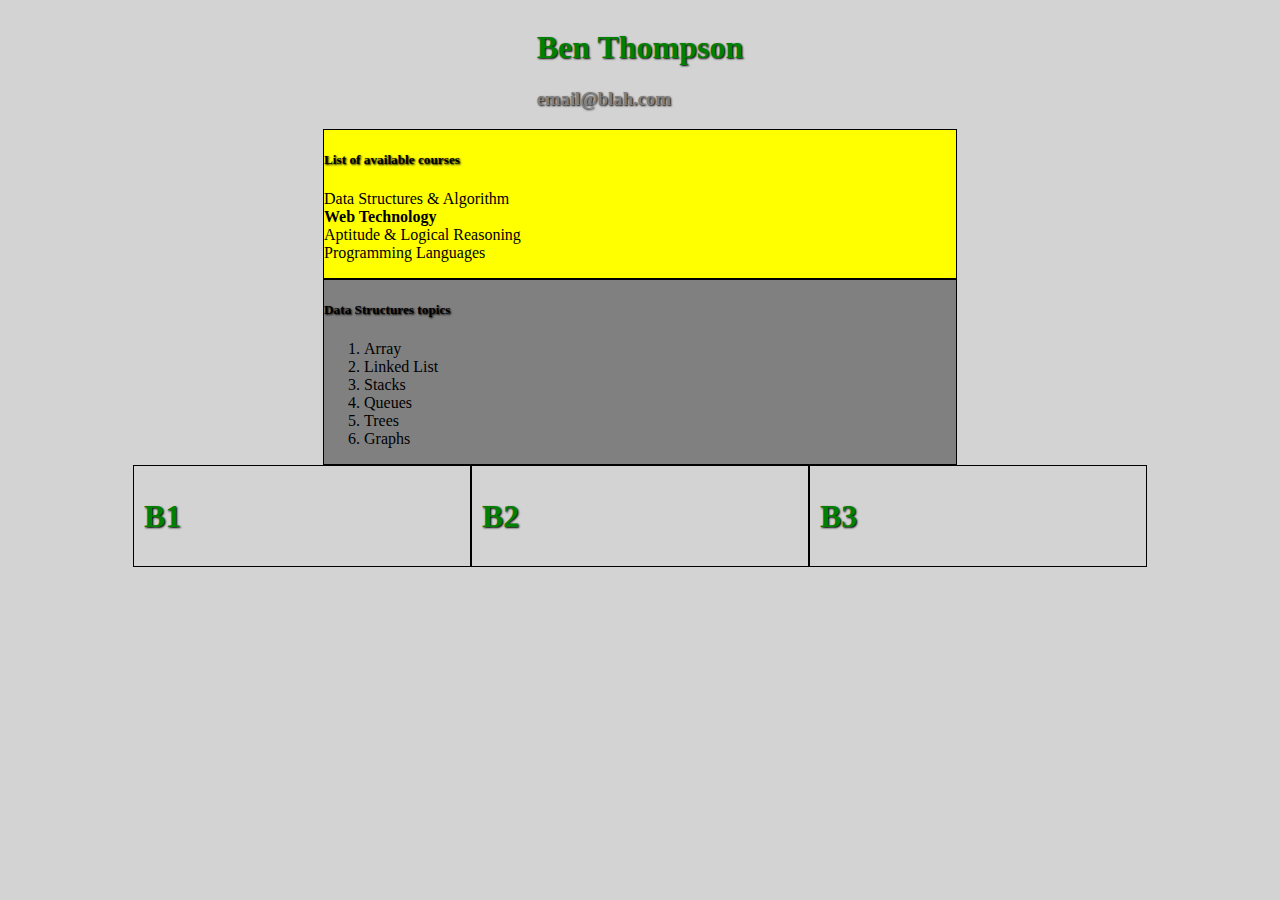
==== index.html @ fd4d848d "test" ====
<!DOCTYPE html>

<html>
<head> 
	<title>CV</title>
	<link rel="stylesheet" href="style.css"/>
</head>
<body>


<div id="container">

	<div id="one">
		<h1 class="heading" >Ben Thompson</h1>
		<h3 class="heading" >email@blah.com</h3>
	</div>
	
	
	
	<div id="two">
		    <h5 class="heading">List of available courses</h5>
			<ul class="ulist">
				<li>Data Structures & Algorithm</li>
				<li><span class="bold"> Web Technology</span></li>
				<li>Aptitude & Logical Reasoning</li>
				<li>Programming Languages</li>
			</ul>
	</div>
			
	<div id="three">	
	
			<h5 class="heading" >Data Structures <span>topics</span></h5>
			<ol>
				<li>Array</li>
				<li>Linked List</li>
				<li>Stacks</li>
				<li>Queues</li>
				<li>Trees</li>
				<li>Graphs</li>
			</ol>
	</div>
</div>

<div class="container2">

	<div class="container2-box">
		<h1 class="heading" >B1</h1>
	</div>
	
	
	<div class="container2-box">
		<h1 class="heading" >B2</h1>
	</div>
	
	<div class="container2-box">
		<h1 class="heading" >B3</h1>
	</div>
	
</div>
</body>

</html>
---- style.css ----
body {
  background-color: lightgrey;
}
h1{
	color:green;
}
h3{
	color:grey;
}


#one{
	flex:1;
	order:1;
	height:20%;
	
}

#two{
	flex:1;
	order:2;
	background-color:yellow;
	border:1px solid black;
	width:50%;
	

}

#three{
	flex:1;
	order:3;
	background-color:grey;
	border:1px solid black;
	width:50%;

	
}

#container{
	display:flex;
	flex-direction:column;
	align-items:center;
	justify-content:flex-end;

	
}


.container2
{
	display:flex;
	justify-content:center;
}


.container2 div{
	border:1px solid black;
	padding:10px;


}
.container2-box{
	flex-basis:25%;
}

.heading{
	font-family:Georgia;
	text-shadow: 1px 1px 2px black;
}
.bold{
	font-weight: bold;
}

.ulist{
   list-style: none;
   margin-left: 0;
   padding-left: 1em;
   text-indent: -1em;
}

@media only screen and (max-width: 600px) {
  body {
    background-color: lightblue;
  }
}
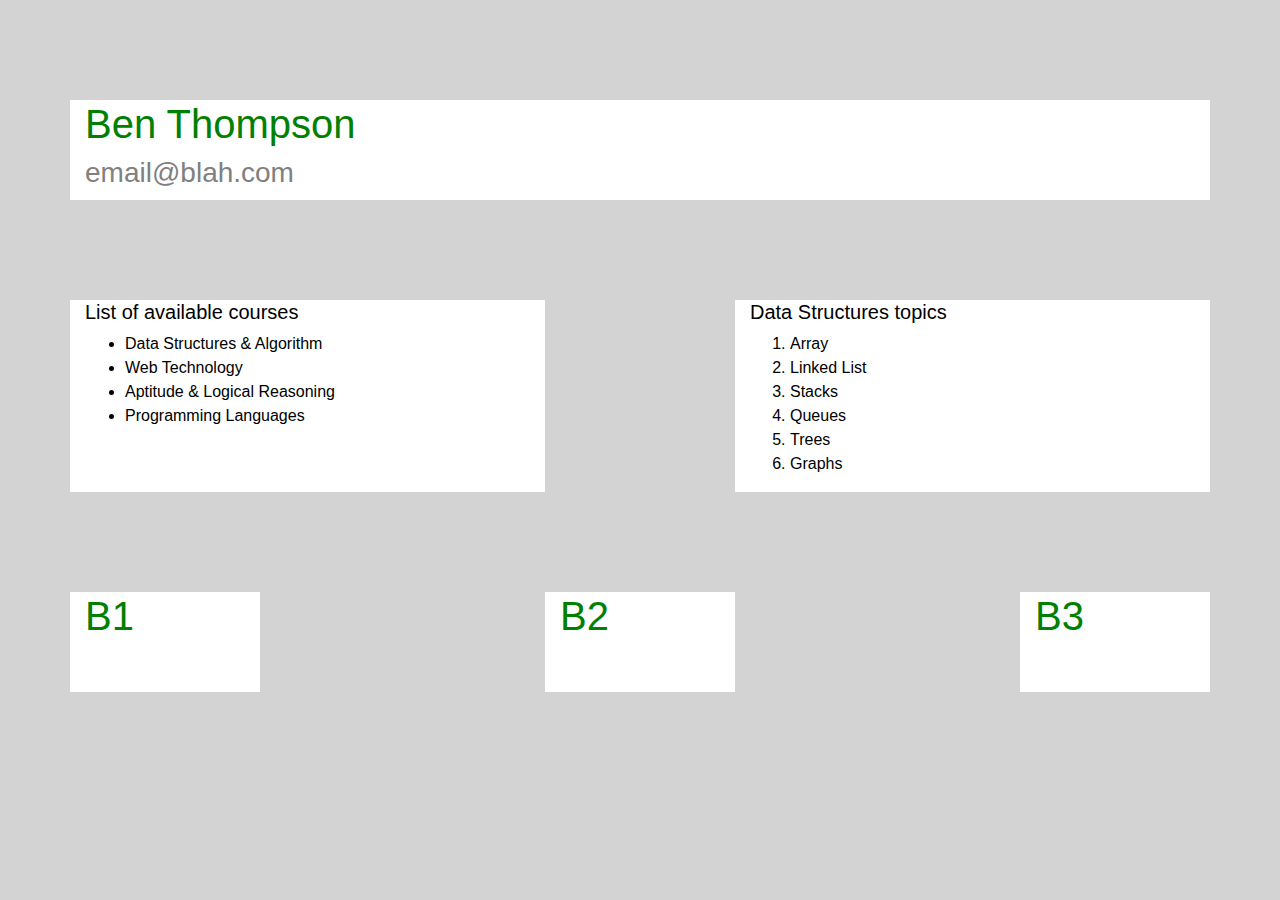
==== commit bde4fef3: "lab6" ====
--- a/index.html
+++ b/index.html
@@ -3,21 +3,26 @@
 <html>
 <head> 
 	<title>CV</title>
+	<link rel="stylesheet" href="css/bootstrap.min.css"/>
+
 	<link rel="stylesheet" href="style.css"/>
 </head>
 <body>
 
 
-<div id="container">
+<div class="container">
 
-	<div id="one">
-		<h1 class="heading" >Ben Thompson</h1>
-		<h3 class="heading" >email@blah.com</h3>
+	<div class="row">
+		<div class="col-lg-12 show">
+			<h1 class="heading" >Ben Thompson</h1>
+			<h3 class="heading" >email@blah.com</h3>
+		</div>
+
 	</div>
 	
+	<div class="row">
 	
-	
-	<div id="two">
+		<div class="col-lg-5 show">
 		    <h5 class="heading">List of available courses</h5>
 			<ul class="ulist">
 				<li>Data Structures & Algorithm</li>
@@ -25,35 +30,37 @@
 				<li>Aptitude & Logical Reasoning</li>
 				<li>Programming Languages</li>
 			</ul>
+		</div >
+		
+		<div class="col-lg-5 show">
+				<h5 class="heading" >Data Structures <span>topics</span></h5>
+				<ol>
+					<li>Array</li>
+					<li>Linked List</li>
+					<li>Stacks</li>
+					<li>Queues</li>
+					<li>Trees</li>
+					<li>Graphs</li>
+				</ol>
+		</div>
 	</div>
-			
-	<div id="three">	
-	
-			<h5 class="heading" >Data Structures <span>topics</span></h5>
-			<ol>
-				<li>Array</li>
-				<li>Linked List</li>
-				<li>Stacks</li>
-				<li>Queues</li>
-				<li>Trees</li>
-				<li>Graphs</li>
-			</ol>
-	</div>
-</div>
 
-<div class="container2">
-
-	<div class="container2-box">
-		<h1 class="heading" >B1</h1>
-	</div>
+	<div class="row">
+		<div class="col-lg-2 show">
+			<h1 class="heading" >B1</h1>
+		</div>
 	
 	
-	<div class="container2-box">
-		<h1 class="heading" >B2</h1>
-	</div>
 	
-	<div class="container2-box">
+
+		<div class="col-lg-2 show">
+			<h1 class="heading" >B2</h1>
+		</div>
+	
+	
+		<div class="col-lg-2 show">
 		<h1 class="heading" >B3</h1>
+		</div>
 	</div>
 	
 </div>
--- a/style.css
+++ b/style.css
@@ -8,15 +8,20 @@
 	color:grey;
 }
 
+.show{
+	background-color:white;
+	color:black;
 
-#one{
-	flex:1;
-	order:1;
-	height:20%;
+}
+
+.row{
+	margin-top:100px;
+	min-height:100px;
+	justify-content:space-between;
 	
 }
-
-#two{
+/*
+.two{
 	flex:1;
 	order:2;
 	background-color:yellow;
@@ -26,7 +31,7 @@
 
 }
 
-#three{
+.three{
 	flex:1;
 	order:3;
 	background-color:grey;
@@ -36,7 +41,7 @@
 	
 }
 
-#container{
+.container{
 	display:flex;
 	flex-direction:column;
 	align-items:center;
@@ -84,3 +89,4 @@
   }
 }
 
+*/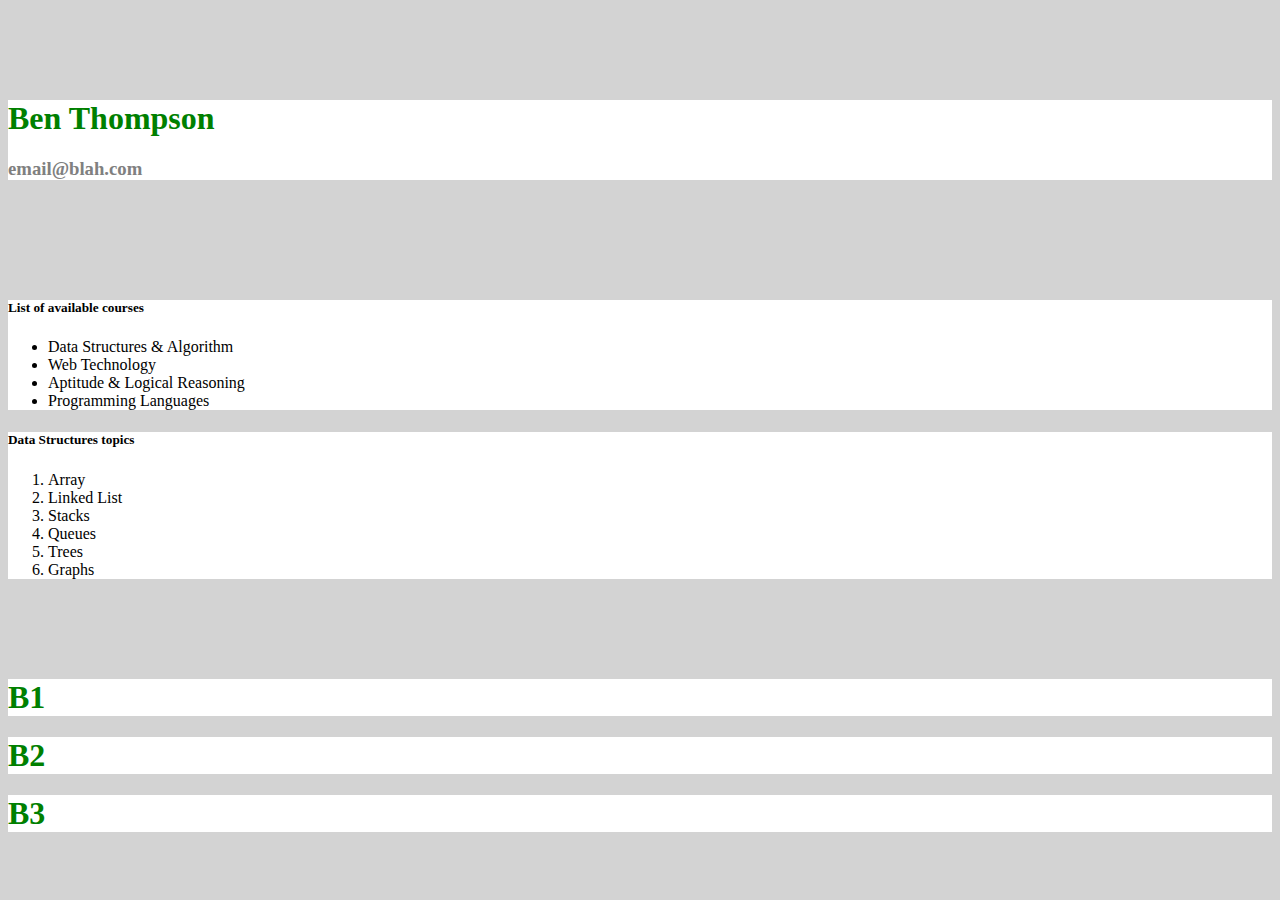
==== commit 347e79bc: "update" ====
--- a/index.html
+++ b/index.html
@@ -3,7 +3,9 @@
 <html>
 <head> 
 	<title>CV</title>
-	<link rel="stylesheet" href="css/bootstrap.min.css"/>
+
+<link rel="stylesheet" href="https://cdn.jsdelivr.net/npm/bootstrap@4.1.3/dist/css/bootstrap.min.css" integrity="sha384-MCw98/SFnGE8fJT3GXwEOngsV7Zt27NXFoaoApmYm81iuXoPkFOJwJ8ERdknLPMO" crossorigin="anonymous">
+<script src="https://cdn.jsdelivr.net/npm/bootstrap@4.1.3/dist/js/bootstrap.min.js" integrity="sha384-ChfqqxuZUCnJSK3+MXmPNIyE6ZbWh2IMqE241rYiqJxyMiZ6OW/JmZQ5stwEULTy" crossorigin="anonymous"></script>
 
 	<link rel="stylesheet" href="style.css"/>
 </head>
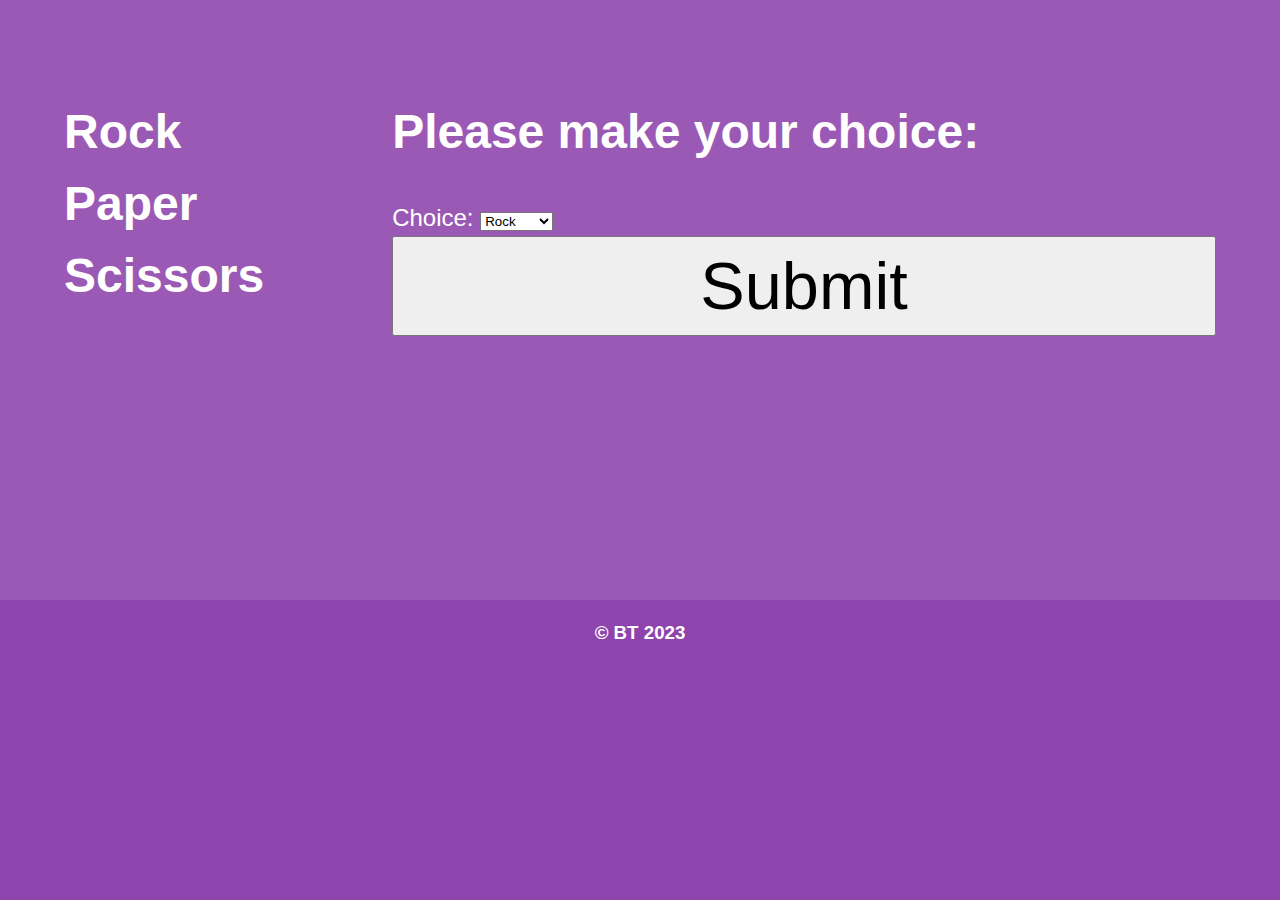
==== commit 1c1d72f0: "week 8" ====
--- a/index.html
+++ b/index.html
@@ -1,71 +1,42 @@
 <!DOCTYPE html>
+<html>
+	<head>
+		<title>Rock Paper Scissors</title>
+		<link rel="stylesheet" href="style/style.css"/>
+	</head>
+	<body>
+		<script src="script.js" ></script> 
+		<div id="header">
+			<div id="header2">
+			
+			</div>
+		</div>
+		<div id="main">
+			<div id="sidebar">
+				<h1>Rock Paper Scissors</h1>
+			</div>
+			<div id="content">
+				<h1 id="test">Please make your choice:</h1>
+				<div id="f1"> 
+					<p id="output">
+					</p>
+					<form id="form_1" name="myForm" onsubmit="return submitForm();return false">
+						Choice:
+						<select name="choice" id="choice">
+							<option value="rock">Rock</option>
+							<option value="paper">Paper</option>
+							<option value="scissors">Scissors</option>
+						</select>
+					<input type="submit" /><br/>
 
-<html>
-<head> 
-	<title>CV</title>
-
-<link rel="stylesheet" href="https://cdn.jsdelivr.net/npm/bootstrap@4.1.3/dist/css/bootstrap.min.css" integrity="sha384-MCw98/SFnGE8fJT3GXwEOngsV7Zt27NXFoaoApmYm81iuXoPkFOJwJ8ERdknLPMO" crossorigin="anonymous">
-<script src="https://cdn.jsdelivr.net/npm/bootstrap@4.1.3/dist/js/bootstrap.min.js" integrity="sha384-ChfqqxuZUCnJSK3+MXmPNIyE6ZbWh2IMqE241rYiqJxyMiZ6OW/JmZQ5stwEULTy" crossorigin="anonymous"></script>
-
-	<link rel="stylesheet" href="style.css"/>
-</head>
-<body>
-
-
-<div class="container">
-
-	<div class="row">
-		<div class="col-lg-12 show">
-			<h1 class="heading" >Ben Thompson</h1>
-			<h3 class="heading" >email@blah.com</h3>
+					</form>		
+				</div>					
+			</div>
 		</div>
-
-	</div>
-	
-	<div class="row">
-	
-		<div class="col-lg-5 show">
-		    <h5 class="heading">List of available courses</h5>
-			<ul class="ulist">
-				<li>Data Structures & Algorithm</li>
-				<li><span class="bold"> Web Technology</span></li>
-				<li>Aptitude & Logical Reasoning</li>
-				<li>Programming Languages</li>
-			</ul>
-		</div >
-		
-		<div class="col-lg-5 show">
-				<h5 class="heading" >Data Structures <span>topics</span></h5>
-				<ol>
-					<li>Array</li>
-					<li>Linked List</li>
-					<li>Stacks</li>
-					<li>Queues</li>
-					<li>Trees</li>
-					<li>Graphs</li>
-				</ol>
-		</div>
-	</div>
-
-	<div class="row">
-		<div class="col-lg-2 show">
-			<h1 class="heading" >B1</h1>
-		</div>
-	
-	
-	
-
-		<div class="col-lg-2 show">
-			<h1 class="heading" >B2</h1>
-		</div>
-	
-	
-		<div class="col-lg-2 show">
-		<h1 class="heading" >B3</h1>
-		</div>
-	</div>
-	
-</div>
-</body>
-
-</html>
+		<div id="footer">
+			<div class="foot"></div>
+			<div class="foot"><h3>&copy; BT 2023</h3></div>
+			<div class="foot"></div>
+		</div>		
+	</body>
+</html>--- a/style/style.css
+++ b/style/style.css
@@ -0,0 +1,48 @@
+body{
+	margin:0px;
+	font-family:Helvetica;
+	color:white;
+	background:#8e44ad;	
+	line-height:1.5;
+}
+#header, #main, #footer{
+	display:flex;
+}
+#header{
+	background:#8e44ad;
+	font-size:200%;
+}
+#main{
+	min-height:600px;
+	background:#9b59b6;
+	font-size:150%;
+}
+#header1{
+	flex:2;	
+	text-align:center;	
+}
+.link,.foot{
+	flex:3;
+	text-align:center;	
+}
+#header2{
+	display:flex;
+	flex:10;	
+	align-items:center;
+}
+#sidebar{
+	flex:2;
+	padding:5%;
+}
+#content{
+	flex:10;
+	padding:5%;
+}
+a{
+	color:white;
+}
+input,textarea{
+	font-size:50pt;
+	width:100%;
+	height:100px;
+}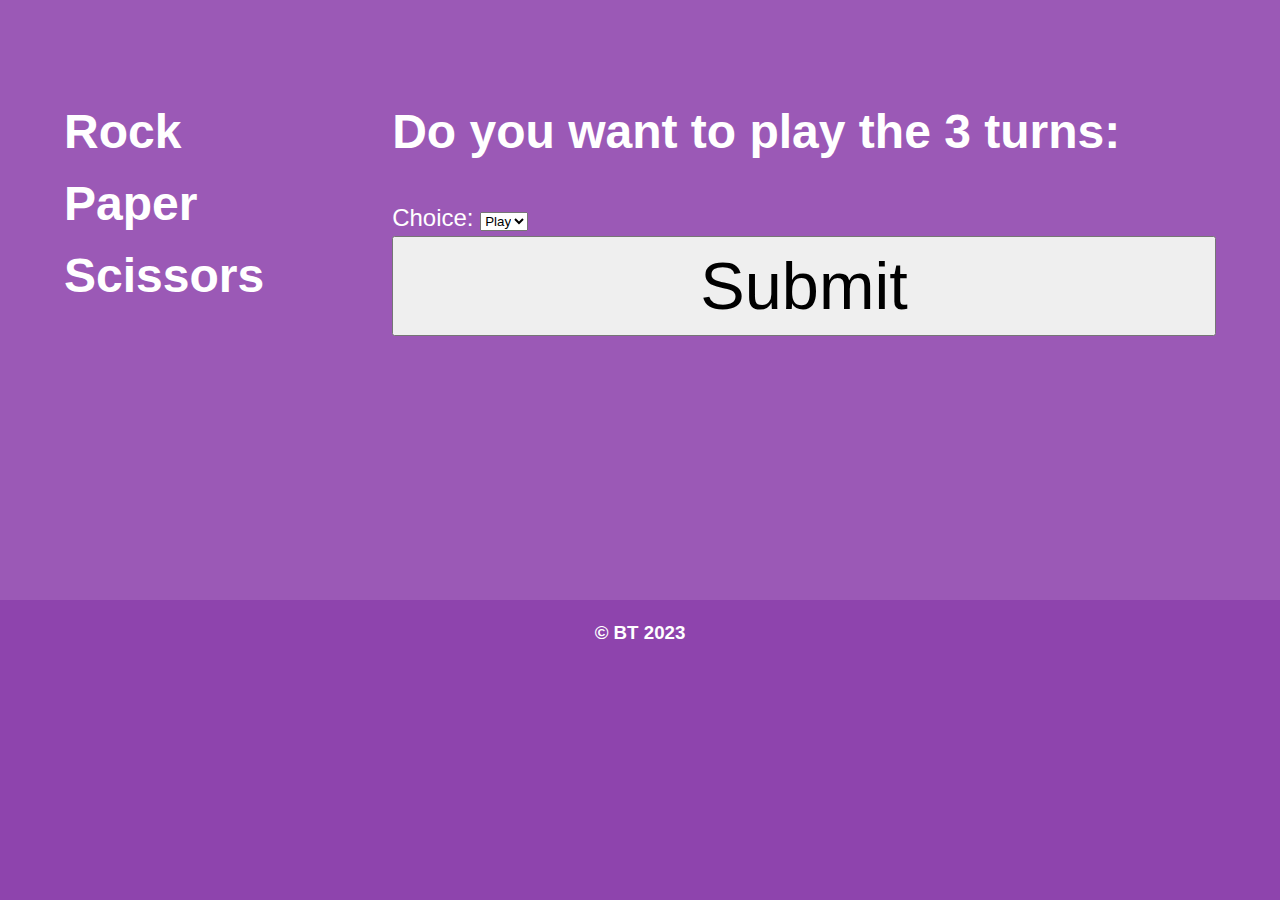
==== commit 153028c2: "copy from Part 2 folder" ====
--- a/index.html
+++ b/index.html
@@ -16,16 +16,14 @@
 				<h1>Rock Paper Scissors</h1>
 			</div>
 			<div id="content">
-				<h1 id="test">Please make your choice:</h1>
+				<h1 id="test">Do you want to play the 3 turns:</h1>
 				<div id="f1"> 
 					<p id="output">
 					</p>
 					<form id="form_1" name="myForm" onsubmit="return submitForm();return false">
 						Choice:
 						<select name="choice" id="choice">
-							<option value="rock">Rock</option>
-							<option value="paper">Paper</option>
-							<option value="scissors">Scissors</option>
+							<option value="play">Play</option>
 						</select>
 					<input type="submit" /><br/>
 
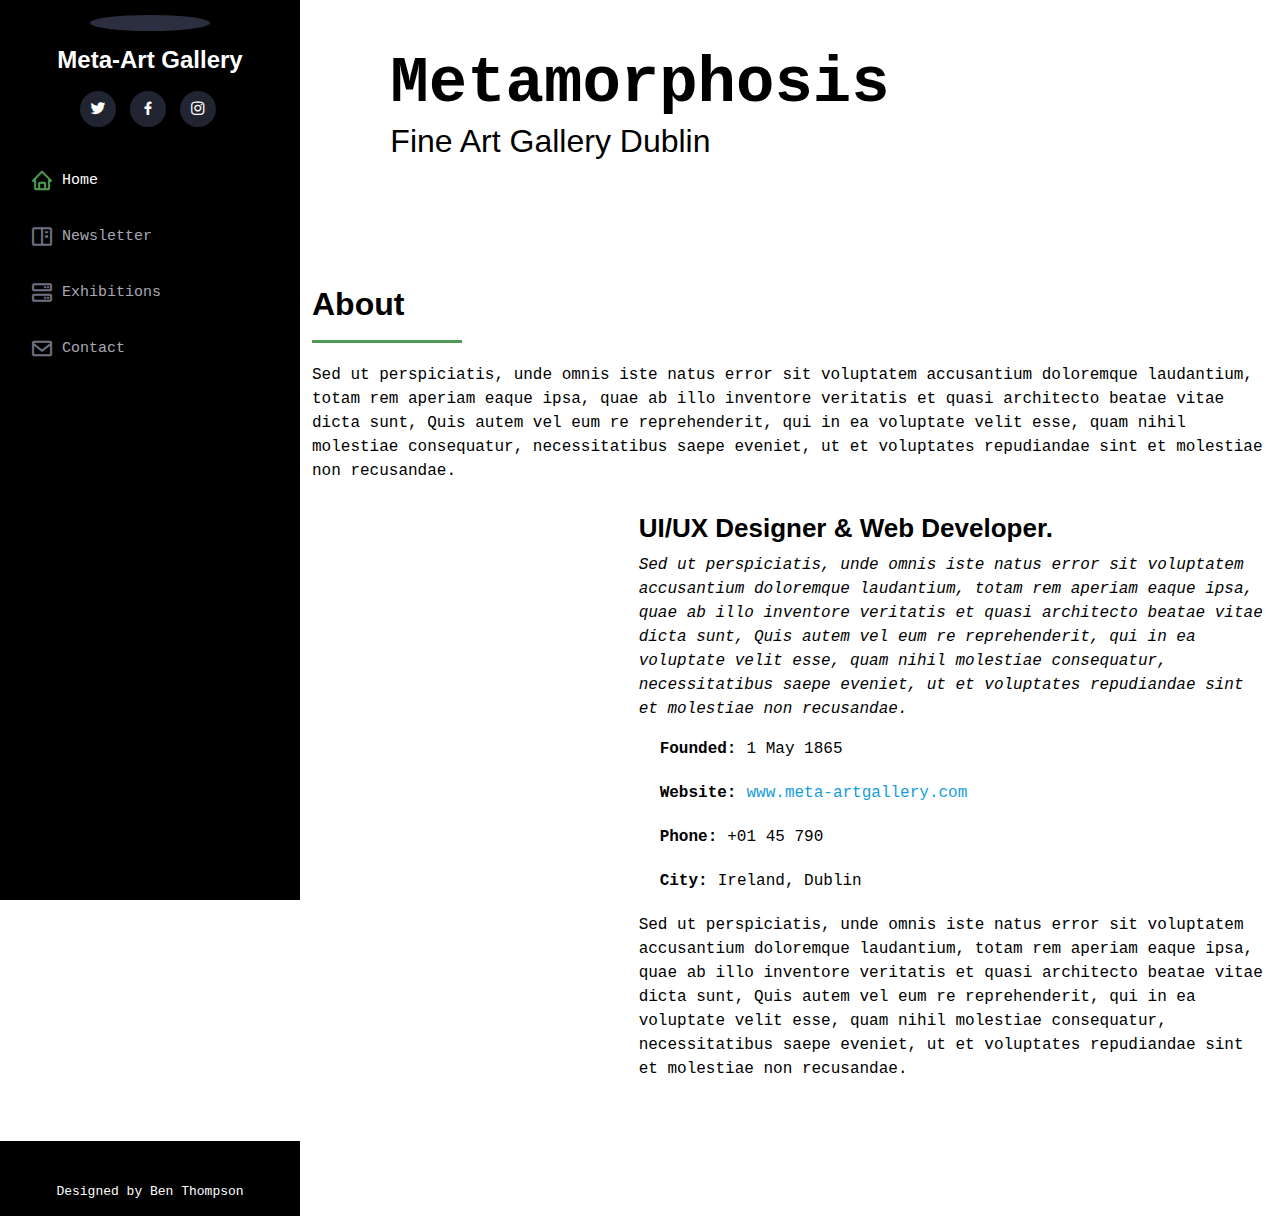
==== commit 31332470: "Assignment" ====
--- a/index.html
+++ b/index.html
@@ -1,40 +1,129 @@
 <!DOCTYPE html>
-<html>
-	<head>
-		<title>Rock Paper Scissors</title>
-		<link rel="stylesheet" href="style/style.css"/>
-	</head>
-	<body>
-		<script src="script.js" ></script> 
-		<div id="header">
-			<div id="header2">
-			
-			</div>
-		</div>
-		<div id="main">
-			<div id="sidebar">
-				<h1>Rock Paper Scissors</h1>
-			</div>
-			<div id="content">
-				<h1 id="test">Do you want to play the 3 turns:</h1>
-				<div id="f1"> 
-					<p id="output">
-					</p>
-					<form id="form_1" name="myForm" onsubmit="return submitForm();return false">
-						Choice:
-						<select name="choice" id="choice">
-							<option value="play">Play</option>
-						</select>
-					<input type="submit" /><br/>
+<html lang="en">
 
-					</form>		
-				</div>					
-			</div>
-		</div>
-		<div id="footer">
-			<div class="foot"></div>
-			<div class="foot"><h3>&copy; BT 2023</h3></div>
-			<div class="foot"></div>
-		</div>		
-	</body>
+<head>
+  <meta charset="utf-8">
+  <title>Metamorphosis Gallery - Fine Art Gallery Dublin</title>
+  <meta content="The Meta-Art Gallery (Metamorphosis Gallery)- a Dublin founded visual arts center since 1864 continues its legacy as a international scence for arts in Dublin." name="description">
+  <meta content="Art Gallery Artwork Artist Artists Irish Ireland Dublin" name="keywords">
+
+
+  <link href="assets/img/Logo.png" rel="icon">
+
+  <!-- Vendor CSS Files -->
+  <link href="assets/vendor/bootstrap/css/bootstrap.min.css" rel="stylesheet">
+  <link href="assets/vendor/bootstrap-icons/bootstrap-icons.css" rel="stylesheet">
+  <link href="assets/vendor/boxicons/css/boxicons.min.css" rel="stylesheet">
+
+  <!-- Template Main CSS File -->
+  <link href="assets/css/style.css" rel="stylesheet">
+</head>
+
+<body>
+
+  <!-- ======= Mobile nav toggle button ======= -->
+  <i class="bi bi-list mobile-nav-toggle d-xl-none"></i>
+
+  <!-- ======= Header ======= -->
+  <header id="header">
+    <div class="d-flex flex-column">
+
+      <div class="profile">
+        <img src="assets/img/logo.png" alt="" class="img-fluid rounded-circle">
+        <h1><a href="index.html">Meta-Art Gallery</a></h1>
+        <div class="social-links mt-3 text-center">
+          <a href="#" class="twitter"><i class="bx bxl-twitter"></i></a>
+          <a href="#" class="facebook"><i class="bx bxl-facebook"></i></a>
+          <a href="#" class="instagram"><i class="bx bxl-instagram"></i></a>
+        </div>
+      </div>
+
+      <nav id="navbar" class="nav-menu navbar">
+        <ul>
+          <li><a href="index.html" class="nav-link active"><i class="bx bx-home"></i> <span>Home</span></a></li>
+          <li><a href="newsletter/newsletter.html" class="nav-link"><i class="bx bx-book-content"></i> <span>Newsletter</span></a></li>
+          <li><a href="exhibitions/exhibitions.html" class="nav-link"><i class="bx bx-server"></i> <span>Exhibitions</span></a></li>
+          <li><a href="contact/contact.html" class="nav-link"><i class="bx bx-envelope"></i> <span>Contact</span></a></li>
+        </ul>
+      </nav><!-- .nav-menu -->
+    </div>
+  </header><!-- End Header -->
+
+  <!-- ======= Top Section ======= -->
+  <section id="top" class="d-flex flex-column justify-content-center align-items-center">
+    <div class="top-container" >
+      <h1>Metamorphosis</h1>
+      <h2>Fine Art Gallery Dublin</h2>
+    </div>
+  </section><!-- End Top -->
+
+  <main id="main">
+
+    <!-- ======= About Section ======= -->
+    <section id="about" class="about">
+      <div class="container">
+
+        <div class="section-title">
+          <h2>About</h2>
+          <p>Sed ut perspiciatis, unde omnis iste natus error sit voluptatem accusantium doloremque laudantium,
+			  totam rem aperiam eaque ipsa, quae ab illo inventore veritatis et quasi architecto beatae vitae dicta sunt, 
+			  Quis autem vel eum re reprehenderit, qui in ea voluptate velit esse, quam nihil molestiae consequatur, 
+			  necessitatibus saepe eveniet, ut et voluptates repudiandae sint et molestiae non recusandae.</p>
+        </div>
+
+        <div class="row">
+          <div class="col-lg-4" >
+            <img src="assets/img/logo.png" class="img-fluid" alt="">
+          </div>
+		  
+		  
+          <div class="col-lg-8 pt-4 pt-lg-0 content" >
+            <h3>UI/UX Designer &amp; Web Developer.</h3>
+            <p class="fst-italic">
+              Sed ut perspiciatis, unde omnis iste natus error sit voluptatem accusantium doloremque laudantium,
+			  totam rem aperiam eaque ipsa, quae ab illo inventore veritatis et quasi architecto beatae vitae dicta sunt, 
+			  Quis autem vel eum re reprehenderit, qui in ea voluptate velit esse, quam nihil molestiae consequatur, 
+			  necessitatibus saepe eveniet, ut et voluptates repudiandae sint et molestiae non recusandae.
+            </p>
+           
+              <div class="col-lg-8">
+                <ul>
+                  <li><i class="bi bi-chevron-right"></i> <strong>Founded:</strong> <span>1 May 1865</span></li>
+                  <li><i class="bi bi-chevron-right"></i> <strong>Website:</strong> <span><a href="index.html">www.meta-artgallery.com</a></span></li>
+                  <li><i class="bi bi-chevron-right"></i> <strong>Phone:</strong> <span>+01 45 790</span></li>
+                  <li><i class="bi bi-chevron-right"></i> <strong>City:</strong> <span>Ireland, Dublin</span></li>
+                </ul>
+              </div>
+           
+            <p>
+			   Sed ut perspiciatis, unde omnis iste natus error sit voluptatem accusantium doloremque laudantium, totam rem aperiam eaque ipsa,
+			   quae ab illo inventore veritatis et quasi architecto beatae vitae dicta sunt, Quis autem vel eum re reprehenderit, qui in ea voluptate
+			   velit esse, quam nihil molestiae consequatur, necessitatibus saepe eveniet, ut et voluptates repudiandae sint et molestiae non recusandae. 
+			   </p>
+          </div>
+        </div>
+
+      </div>
+    </section><!-- End About Section -->
+
+ 
+  </main><!-- End #main -->
+
+  <!-- ======= Footer ======= -->
+  <footer id="footer">
+    <div class="container">
+      <div class="copyright">
+        &copy; Copyright <strong><span>BT</span></strong>
+      </div>
+      <div class="credits">
+        Designed by Ben Thompson
+      </div>
+    </div>
+  </footer><!-- End  Footer -->
+
+  <!-- Template Main JS File -->
+  <script src="assets/js/main.js"></script>
+  
+</body>
+
 </html>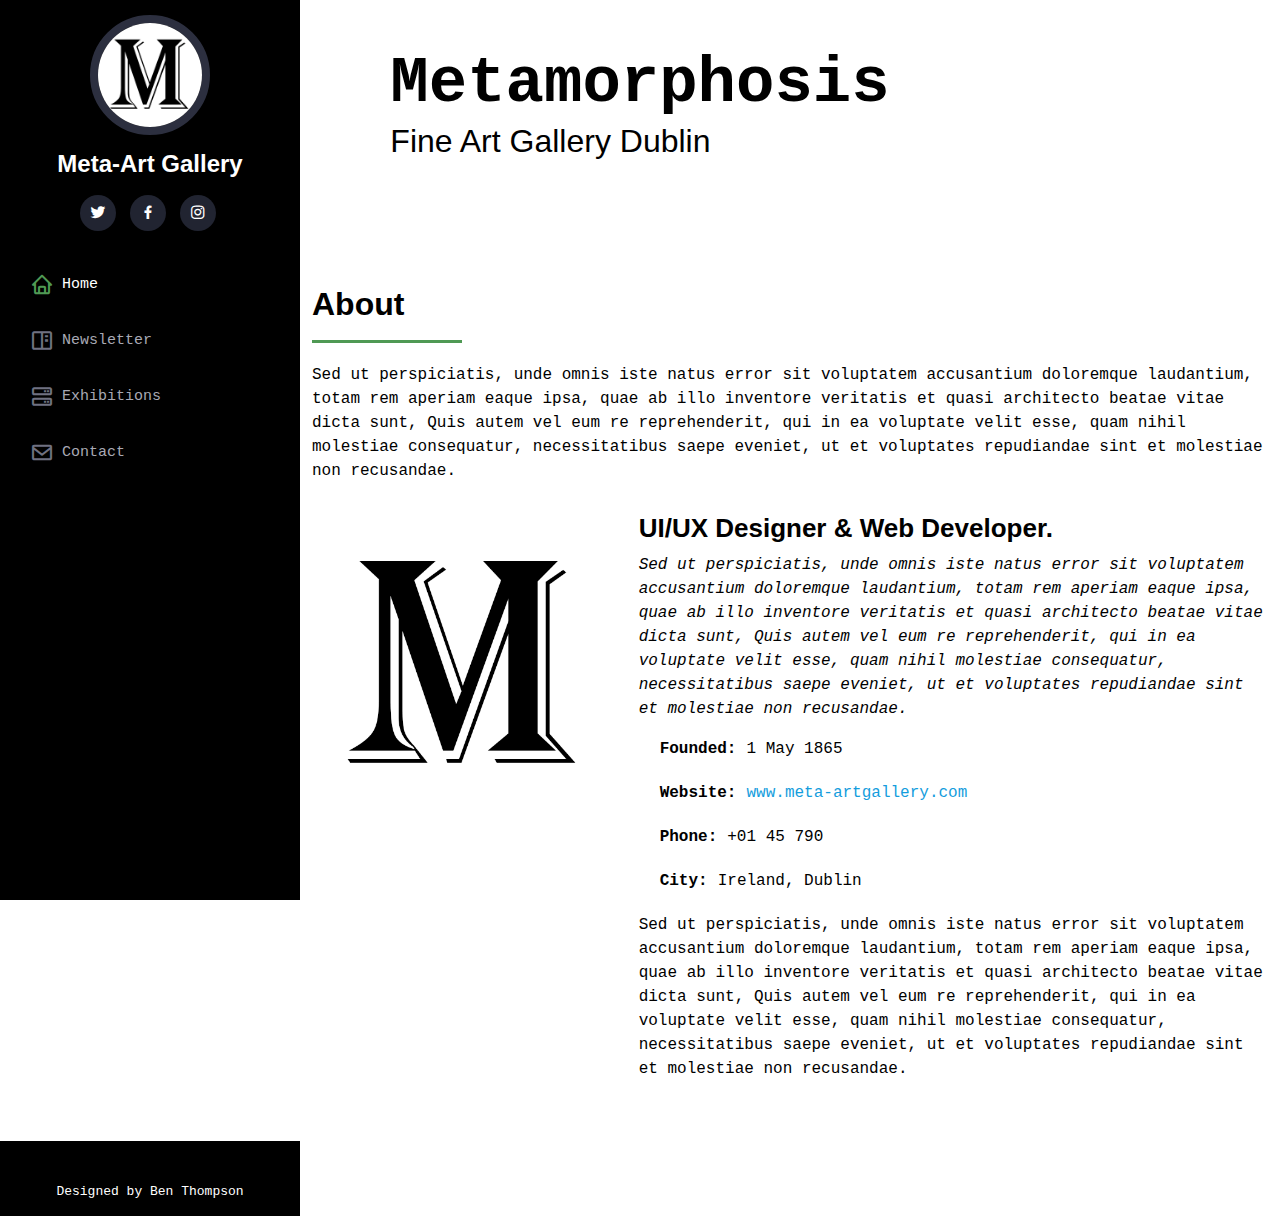
==== commit 6b11a7ff: "Capital" ====
--- a/index.html
+++ b/index.html
@@ -29,7 +29,7 @@
     <div class="d-flex flex-column">
 
       <div class="profile">
-        <img src="assets/img/logo.png" alt="" class="img-fluid rounded-circle">
+        <img src="assets/img/Logo.png" rel="icon" alt="" class="img-fluid rounded-circle">
         <h1><a href="index.html">Meta-Art Gallery</a></h1>
         <div class="social-links mt-3 text-center">
           <a href="#" class="twitter"><i class="bx bxl-twitter"></i></a>
@@ -73,7 +73,7 @@
 
         <div class="row">
           <div class="col-lg-4" >
-            <img src="assets/img/logo.png" class="img-fluid" alt="">
+            <img src="assets/img/Logo.png" class="img-fluid" alt="">
           </div>
 		  
 		  
